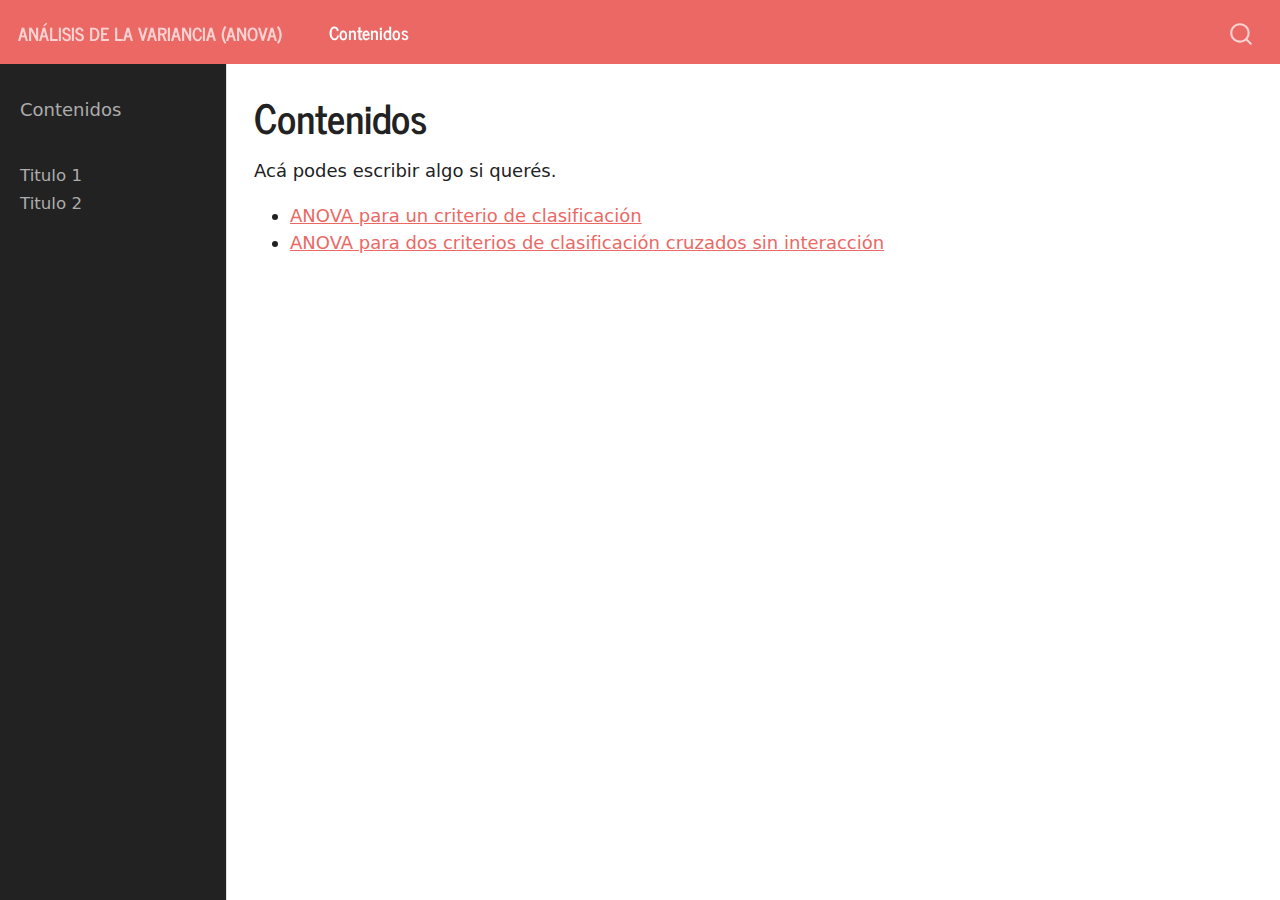
==== docs/contenidos/index.html @ d38e9b69 "prueba" ====
<!DOCTYPE html>
<html xmlns="http://www.w3.org/1999/xhtml" lang="es" xml:lang="es"><head>

<meta charset="utf-8">
<meta name="generator" content="quarto-1.2.280">

<meta name="viewport" content="width=device-width, initial-scale=1.0, user-scalable=yes">


<title>Análisis de la Variancia (ANOVA) - Contenidos</title>
<style>
code{white-space: pre-wrap;}
span.smallcaps{font-variant: small-caps;}
div.columns{display: flex; gap: min(4vw, 1.5em);}
div.column{flex: auto; overflow-x: auto;}
div.hanging-indent{margin-left: 1.5em; text-indent: -1.5em;}
ul.task-list{list-style: none;}
ul.task-list li input[type="checkbox"] {
  width: 0.8em;
  margin: 0 0.8em 0.2em -1.6em;
  vertical-align: middle;
}
</style>


<script src="../site_libs/quarto-nav/quarto-nav.js"></script>
<script src="../site_libs/quarto-nav/headroom.min.js"></script>
<script src="../site_libs/clipboard/clipboard.min.js"></script>
<script src="../site_libs/quarto-search/autocomplete.umd.js"></script>
<script src="../site_libs/quarto-search/fuse.min.js"></script>
<script src="../site_libs/quarto-search/quarto-search.js"></script>
<meta name="quarto:offset" content="../">
<script src="../site_libs/quarto-html/quarto.js"></script>
<script src="../site_libs/quarto-html/popper.min.js"></script>
<script src="../site_libs/quarto-html/tippy.umd.min.js"></script>
<script src="../site_libs/quarto-html/anchor.min.js"></script>
<link href="../site_libs/quarto-html/tippy.css" rel="stylesheet">
<link href="../site_libs/quarto-html/quarto-syntax-highlighting.css" rel="stylesheet" id="quarto-text-highlighting-styles">
<script src="../site_libs/bootstrap/bootstrap.min.js"></script>
<link href="../site_libs/bootstrap/bootstrap-icons.css" rel="stylesheet">
<link href="../site_libs/bootstrap/bootstrap.min.css" rel="stylesheet" id="quarto-bootstrap" data-mode="light">
<script id="quarto-search-options" type="application/json">{
  "location": "navbar",
  "copy-button": false,
  "collapse-after": 3,
  "panel-placement": "end",
  "type": "overlay",
  "limit": 20,
  "language": {
    "search-no-results-text": "Sin resultados",
    "search-matching-documents-text": "documentos encontrados",
    "search-copy-link-title": "Copiar el enlace en la búsqueda",
    "search-hide-matches-text": "Ocultar resultados adicionales",
    "search-more-match-text": "resultado adicional en este documento",
    "search-more-matches-text": "resultados adicionales en este documento",
    "search-clear-button-title": "Borrar",
    "search-detached-cancel-button-title": "Cancelar",
    "search-submit-button-title": "Enviar"
  }
}</script>


</head>

<body class="nav-sidebar docked nav-fixed">

<div id="quarto-search-results"></div>
  <header id="quarto-header" class="headroom fixed-top">
    <nav class="navbar navbar-expand-lg navbar-dark ">
      <div class="navbar-container container-fluid">
      <div class="navbar-brand-container">
    <a class="navbar-brand" href="../index.html">
    <span class="navbar-title">Análisis de la Variancia (ANOVA)</span>
    </a>
  </div>
          <button class="navbar-toggler" type="button" data-bs-toggle="collapse" data-bs-target="#navbarCollapse" aria-controls="navbarCollapse" aria-expanded="false" aria-label="Toggle navigation" onclick="if (window.quartoToggleHeadroom) { window.quartoToggleHeadroom(); }">
  <span class="navbar-toggler-icon"></span>
</button>
          <div class="collapse navbar-collapse" id="navbarCollapse">
            <ul class="navbar-nav navbar-nav-scroll me-auto">
  <li class="nav-item">
    <a class="nav-link active" href="../contenidos/index.html" aria-current="page">
 <span class="menu-text">Contenidos</span></a>
  </li>  
</ul>
              <div id="quarto-search" class="" title="Search"></div>
          </div> <!-- /navcollapse -->
      </div> <!-- /container-fluid -->
    </nav>
  <nav class="quarto-secondary-nav" data-bs-toggle="collapse" data-bs-target="#quarto-sidebar" aria-controls="quarto-sidebar" aria-expanded="false" aria-label="Toggle sidebar navigation" onclick="if (window.quartoToggleHeadroom) { window.quartoToggleHeadroom(); }">
    <div class="container-fluid d-flex justify-content-between">
      <h1 class="quarto-secondary-nav-title">Contenidos</h1>
      <button type="button" class="quarto-btn-toggle btn" aria-label="Show secondary navigation">
        <i class="bi bi-chevron-right"></i>
      </button>
    </div>
  </nav>
</header>
<!-- content -->
<div id="quarto-content" class="quarto-container page-columns page-rows-contents page-layout-article page-navbar">
<!-- sidebar -->
  <nav id="quarto-sidebar" class="sidebar collapse sidebar-navigation docked overflow-auto"><div class="quarto-sidebar-header"><div class="sidebar-header-item">
<p>Contenidos</p>
</div></div>
    <div class="sidebar-menu-container"> 
    <ul class="list-unstyled mt-1">
        <li class="sidebar-item">
  <div class="sidebar-item-container"> 
  <a href="../contenidos/un_criterio.html" class="sidebar-item-text sidebar-link">Titulo 1</a>
  </div>
</li>
        <li class="sidebar-item">
  <div class="sidebar-item-container"> 
  <a href="../contenidos/dos_criterios_aditivos.html" class="sidebar-item-text sidebar-link">Titulo 2</a>
  </div>
</li>
    </ul>
    </div>
</nav>
<!-- margin-sidebar -->
    <div id="quarto-margin-sidebar" class="sidebar margin-sidebar">
        
    </div>
<!-- main -->
<main class="content" id="quarto-document-content">

<header id="title-block-header" class="quarto-title-block default">
<div class="quarto-title">
<h1 class="title d-none d-lg-block">Contenidos</h1>
</div>



<div class="quarto-title-meta">

    
  
    
  </div>
  

</header>

<p>Acá podes escribir algo si querés.</p>
<ul>
<li><a href="../contenidos/un_criterio.html">ANOVA para un criterio de clasificación</a></li>
<li><a href="../contenidos/dos_criterios_aditivos.html">ANOVA para dos criterios de clasificación cruzados sin interacción</a></li>
</ul>



</main> <!-- /main -->
<script id="quarto-html-after-body" type="application/javascript">
window.document.addEventListener("DOMContentLoaded", function (event) {
  const toggleBodyColorMode = (bsSheetEl) => {
    const mode = bsSheetEl.getAttribute("data-mode");
    const bodyEl = window.document.querySelector("body");
    if (mode === "dark") {
      bodyEl.classList.add("quarto-dark");
      bodyEl.classList.remove("quarto-light");
    } else {
      bodyEl.classList.add("quarto-light");
      bodyEl.classList.remove("quarto-dark");
    }
  }
  const toggleBodyColorPrimary = () => {
    const bsSheetEl = window.document.querySelector("link#quarto-bootstrap");
    if (bsSheetEl) {
      toggleBodyColorMode(bsSheetEl);
    }
  }
  toggleBodyColorPrimary();  
  const icon = "";
  const anchorJS = new window.AnchorJS();
  anchorJS.options = {
    placement: 'right',
    icon: icon
  };
  anchorJS.add('.anchored');
  const clipboard = new window.ClipboardJS('.code-copy-button', {
    target: function(trigger) {
      return trigger.previousElementSibling;
    }
  });
  clipboard.on('success', function(e) {
    // button target
    const button = e.trigger;
    // don't keep focus
    button.blur();
    // flash "checked"
    button.classList.add('code-copy-button-checked');
    var currentTitle = button.getAttribute("title");
    button.setAttribute("title", "Copiado");
    let tooltip;
    if (window.bootstrap) {
      button.setAttribute("data-bs-toggle", "tooltip");
      button.setAttribute("data-bs-placement", "left");
      button.setAttribute("data-bs-title", "Copiado");
      tooltip = new bootstrap.Tooltip(button, 
        { trigger: "manual", 
          customClass: "code-copy-button-tooltip",
          offset: [0, -8]});
      tooltip.show();    
    }
    setTimeout(function() {
      if (tooltip) {
        tooltip.hide();
        button.removeAttribute("data-bs-title");
        button.removeAttribute("data-bs-toggle");
        button.removeAttribute("data-bs-placement");
      }
      button.setAttribute("title", currentTitle);
      button.classList.remove('code-copy-button-checked');
    }, 1000);
    // clear code selection
    e.clearSelection();
  });
  function tippyHover(el, contentFn) {
    const config = {
      allowHTML: true,
      content: contentFn,
      maxWidth: 500,
      delay: 100,
      arrow: false,
      appendTo: function(el) {
          return el.parentElement;
      },
      interactive: true,
      interactiveBorder: 10,
      theme: 'quarto',
      placement: 'bottom-start'
    };
    window.tippy(el, config); 
  }
  const noterefs = window.document.querySelectorAll('a[role="doc-noteref"]');
  for (var i=0; i<noterefs.length; i++) {
    const ref = noterefs[i];
    tippyHover(ref, function() {
      // use id or data attribute instead here
      let href = ref.getAttribute('data-footnote-href') || ref.getAttribute('href');
      try { href = new URL(href).hash; } catch {}
      const id = href.replace(/^#\/?/, "");
      const note = window.document.getElementById(id);
      return note.innerHTML;
    });
  }
  const findCites = (el) => {
    const parentEl = el.parentElement;
    if (parentEl) {
      const cites = parentEl.dataset.cites;
      if (cites) {
        return {
          el,
          cites: cites.split(' ')
        };
      } else {
        return findCites(el.parentElement)
      }
    } else {
      return undefined;
    }
  };
  var bibliorefs = window.document.querySelectorAll('a[role="doc-biblioref"]');
  for (var i=0; i<bibliorefs.length; i++) {
    const ref = bibliorefs[i];
    const citeInfo = findCites(ref);
    if (citeInfo) {
      tippyHover(citeInfo.el, function() {
        var popup = window.document.createElement('div');
        citeInfo.cites.forEach(function(cite) {
          var citeDiv = window.document.createElement('div');
          citeDiv.classList.add('hanging-indent');
          citeDiv.classList.add('csl-entry');
          var biblioDiv = window.document.getElementById('ref-' + cite);
          if (biblioDiv) {
            citeDiv.innerHTML = biblioDiv.innerHTML;
          }
          popup.appendChild(citeDiv);
        });
        return popup.innerHTML;
      });
    }
  }
});
</script>
</div> <!-- /content -->



</body></html>
---- docs/site_libs/quarto-html/quarto-syntax-highlighting.css ----
/* quarto syntax highlight colors */
:root {
  --quarto-hl-ot-color: #003B4F;
  --quarto-hl-at-color: #657422;
  --quarto-hl-ss-color: #20794D;
  --quarto-hl-an-color: #5E5E5E;
  --quarto-hl-fu-color: #4758AB;
  --quarto-hl-st-color: #20794D;
  --quarto-hl-cf-color: #003B4F;
  --quarto-hl-op-color: #5E5E5E;
  --quarto-hl-er-color: #AD0000;
  --quarto-hl-bn-color: #AD0000;
  --quarto-hl-al-color: #AD0000;
  --quarto-hl-va-color: #111111;
  --quarto-hl-bu-color: inherit;
  --quarto-hl-ex-color: inherit;
  --quarto-hl-pp-color: #AD0000;
  --quarto-hl-in-color: #5E5E5E;
  --quarto-hl-vs-color: #20794D;
  --quarto-hl-wa-color: #5E5E5E;
  --quarto-hl-do-color: #5E5E5E;
  --quarto-hl-im-color: #00769E;
  --quarto-hl-ch-color: #20794D;
  --quarto-hl-dt-color: #AD0000;
  --quarto-hl-fl-color: #AD0000;
  --quarto-hl-co-color: #5E5E5E;
  --quarto-hl-cv-color: #5E5E5E;
  --quarto-hl-cn-color: #8f5902;
  --quarto-hl-sc-color: #5E5E5E;
  --quarto-hl-dv-color: #AD0000;
  --quarto-hl-kw-color: #003B4F;
}

/* other quarto variables */
:root {
  --quarto-font-monospace: SFMono-Regular, Menlo, Monaco, Consolas, "Liberation Mono", "Courier New", monospace;
}

pre > code.sourceCode > span {
  color: #003B4F;
}

code span {
  color: #003B4F;
}

code.sourceCode > span {
  color: #003B4F;
}

div.sourceCode,
div.sourceCode pre.sourceCode {
  color: #003B4F;
}

code span.ot {
  color: #003B4F;
}

code span.at {
  color: #657422;
}

code span.ss {
  color: #20794D;
}

code span.an {
  color: #5E5E5E;
}

code span.fu {
  color: #4758AB;
}

code span.st {
  color: #20794D;
}

code span.cf {
  color: #003B4F;
}

code span.op {
  color: #5E5E5E;
}

code span.er {
  color: #AD0000;
}

code span.bn {
  color: #AD0000;
}

code span.al {
  color: #AD0000;
}

code span.va {
  color: #111111;
}

code span.pp {
  color: #AD0000;
}

code span.in {
  color: #5E5E5E;
}

code span.vs {
  color: #20794D;
}

code span.wa {
  color: #5E5E5E;
  font-style: italic;
}

code span.do {
  color: #5E5E5E;
  font-style: italic;
}

code span.im {
  color: #00769E;
}

code span.ch {
  color: #20794D;
}

code span.dt {
  color: #AD0000;
}

code span.fl {
  color: #AD0000;
}

code span.co {
  color: #5E5E5E;
}

code span.cv {
  color: #5E5E5E;
  font-style: italic;
}

code span.cn {
  color: #8f5902;
}

code span.sc {
  color: #5E5E5E;
}

code span.dv {
  color: #AD0000;
}

code span.kw {
  color: #003B4F;
}

.prevent-inlining {
  content: "</";
}

/*# sourceMappingURL=debc5d5d77c3f9108843748ff7464032.css.map */
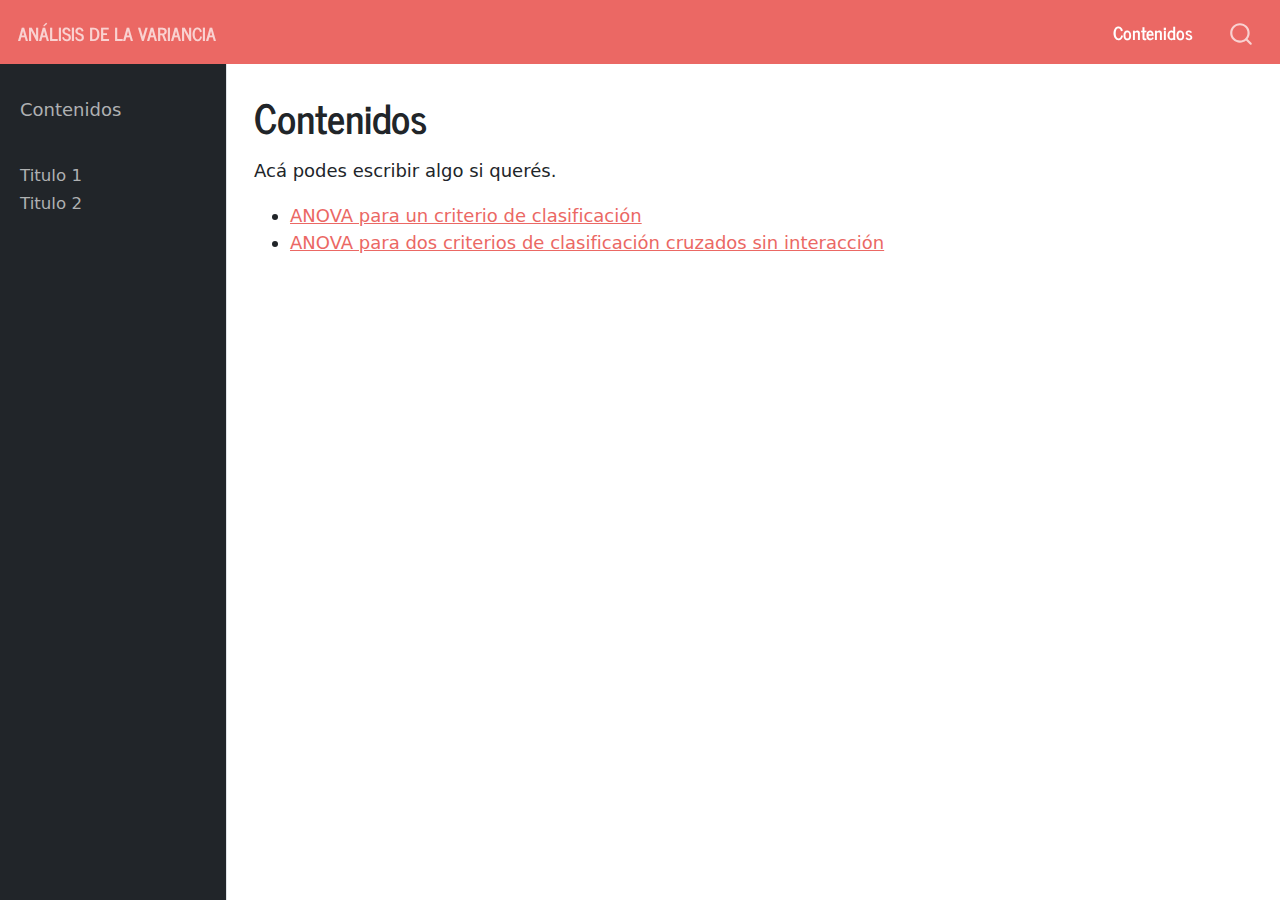
==== commit df517d65: "algunos arreglos" ====
--- a/docs/contenidos/index.html
+++ b/docs/contenidos/index.html
@@ -7,7 +7,7 @@
 <meta name="viewport" content="width=device-width, initial-scale=1.0, user-scalable=yes">
 
 
-<title>Análisis de la Variancia (ANOVA) - Contenidos</title>
+<title>Análisis de la Variancia - Contenidos</title>
 <style>
 code{white-space: pre-wrap;}
 span.smallcaps{font-variant: small-caps;}
@@ -70,14 +70,14 @@
       <div class="navbar-container container-fluid">
       <div class="navbar-brand-container">
     <a class="navbar-brand" href="../index.html">
-    <span class="navbar-title">Análisis de la Variancia (ANOVA)</span>
+    <span class="navbar-title">Análisis de la Variancia</span>
     </a>
   </div>
           <button class="navbar-toggler" type="button" data-bs-toggle="collapse" data-bs-target="#navbarCollapse" aria-controls="navbarCollapse" aria-expanded="false" aria-label="Toggle navigation" onclick="if (window.quartoToggleHeadroom) { window.quartoToggleHeadroom(); }">
   <span class="navbar-toggler-icon"></span>
 </button>
           <div class="collapse navbar-collapse" id="navbarCollapse">
-            <ul class="navbar-nav navbar-nav-scroll me-auto">
+            <ul class="navbar-nav navbar-nav-scroll ms-auto">
   <li class="nav-item">
     <a class="nav-link active" href="../contenidos/index.html" aria-current="page">
  <span class="menu-text">Contenidos</span></a>
